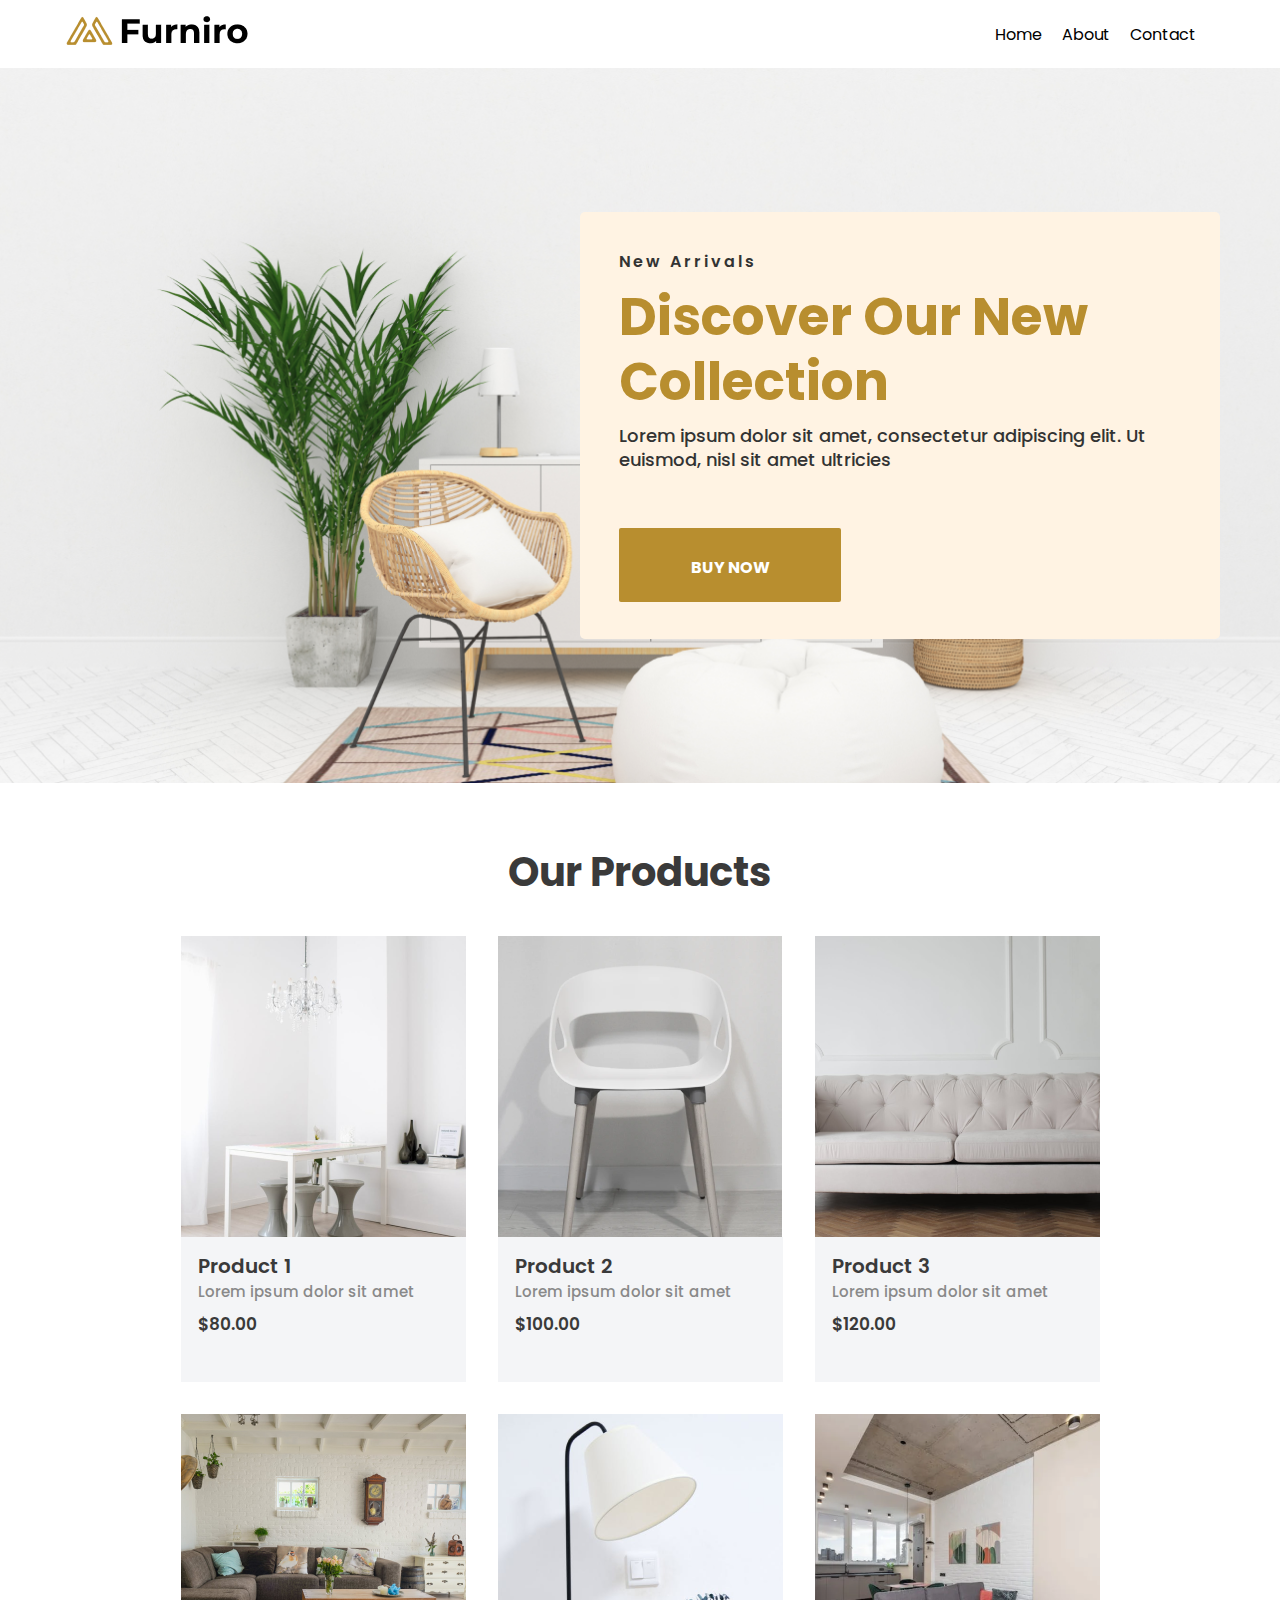
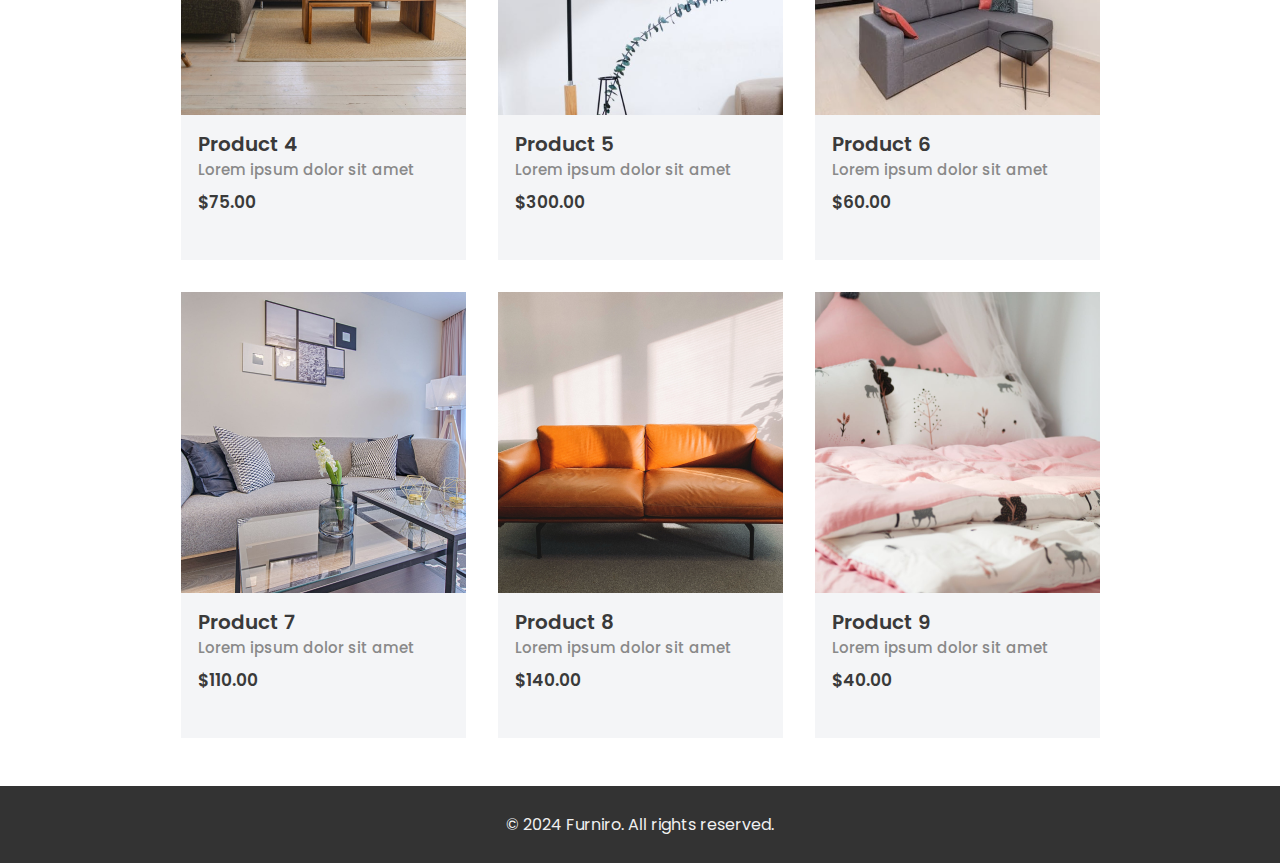
==== index.html @ 27d0c53c "first commit" ====
<!DOCTYPE html>
<html lang="en">

<head>
    <meta charset="UTF-8">
    <meta name="viewport" content="width=device-width, initial-scale=1.0">
    <title>Document</title>
    <link rel="stylesheet" href="style.css">
    <link rel="stylesheet" href="https://fonts.googleapis.com/css2?family=Poppins:wght@400;500;600;700&display=swap">
</head>

<body>
    <header>
        <div class="container">
            <div class="logo">
                <img src="IMG/Logo.png" alt="logo">
            </div>
            <nav>
                <ul>
                    <li><a href="#">Home</a></li>
                    <li><a href="#">About</a></li>
                    <li><a href="#">Contact</a></li>
                </ul>
            </nav>
        </div>
    </header>
    <main>
        <div class="contain">
            <div class="content-home">
                <div class="banner-content-home">
                    <h1>New Arrivals</h1>
                    <h2>Discover Our New Collection</h2>
                    <p>Lorem ipsum dolor sit amet, consectetur adipiscing elit. Ut euismod, nisl sit amet ultricies</p>
                    <a href="#" class="btn-content-home">BUY NOW</a>
                </div>
            </div>
            <div class="view-products">
                <p class="title-view-product">Our Products</p>
                <div class="products">
                    <div class="product">
                        <div class="image-product">
                            <img src="IMG/image 1.png" alt="product1">
                        </div>
                        <div class="content-product">
                            <h3 class="name-product">Product 1</h3>
                            <p class="description">Lorem ipsum dolor sit amet</p>
                            <p class="price">$80.00</p>
                        </div>
                    </div>
                    <div class="product">
                        <div class="image-product">
                            <img src="IMG/image 2.png" alt="product2">
                        </div>
                        <div class="content-product">
                            <h3 class="name-product">Product 2</h3>
                            <p class="description">Lorem ipsum dolor sit amet</p>
                            <p class="price">$100.00</p>
                        </div>
                    </div>
                    <div class="product">
                        <div class="image-product">
                            <img src="IMG/image 3.png" alt="product4">
                        </div>
                        <div class="content-product">
                            <h3 class="name-product">Product 3</h3>
                            <p class="description">Lorem ipsum dolor sit amet</p>
                            <p class="price">$120.00</p>
                        </div>
                    </div>
                    <div class="product">
                        <div class="image-product">
                            <img src="IMG/image 4.png" alt="product4">
                        </div>
                        <div class="content-product">
                            <h3 class="name-product">Product 4</h3>
                            <p class="description">Lorem ipsum dolor sit amet</p>
                            <p class="price">$75.00</p>
                        </div>
                    </div>
                    <div class="product">
                        <div class="image-product">
                            <img src="IMG/image 5.png" alt="product5">
                        </div>
                        <div class="content-product">
                            <h3 class="name-product">Product 5</h3>
                            <p class="description">Lorem ipsum dolor sit amet</p>
                            <p class="price">$300.00</p>
                        </div>
                    </div>
                    <div class="product">
                        <div class="image-product">
                            <img src="IMG/image 6.png" alt="product6">
                        </div>
                        <div class="content-product">
                            <h3 class="name-product">Product 6</h3>
                            <p class="description">Lorem ipsum dolor sit amet</p>
                            <p class="price">$60.00</p>
                        </div>
                    </div>
                    <div class="product">
                        <div class="image-product">
                            <img src="IMG/image 7.png" alt="product7">
                        </div>
                        <div class="content-product">
                            <h3 class="name-product">Product 7</h3>
                            <p class="description">Lorem ipsum dolor sit amet</p>
                            <p class="price">$110.00</p>
                        </div>
                    </div>
                    <div class="product">
                        <div class="image-product">
                            <img src="IMG/image 8.png" alt="product8">
                        </div>
                        <div class="content-product">
                            <h3 class="name-product">Product 8</h3>
                            <p class="description">Lorem ipsum dolor sit amet</p>
                            <p class="price">$140.00</p>
                        </div>
                    </div>
                    <div class="product">
                        <div class="image-product">
                            <img src="IMG/image 9.png" alt="product9">
                        </div>
                        <div class="content-product">
                            <h3 class="name-product">Product 9</h3>
                            <p class="description">Lorem ipsum dolor sit amet</p>
                            <p class="price">$40.00</p>
                        </div>
                    </div>
                </div>
            </div>
        </div>
    </main>
    <footer>
        <p>&copy; 2024 Furniro. All rights reserved.</p>
    </footer>
</body>

</html>
---- style.css ----
html {
    min-height: 100%;
    position: relative;
}

body {
    margin: 0;
    height: 100%;
    padding: 0;
    font-family: Poppins;
    font-style: normal;
}

.container {
    width: 90%;
    margin: 0 auto;
    display: flex;
    justify-content: space-between;
    align-items: center;
}

header {
    background-color: #FFFFFF;
    padding: 10px 0;
}

.logo h1 {
    margin: 0;
    color: #f0f0f0;
}

nav ul {
    list-style: none;
    margin: 0;
    padding: 0;
    display: flex;
}

nav ul li {
    margin-right: 20px;
}

nav ul li a:hover {
    color: #333333;
    text-decoration: underline;
}

nav ul li a {
    color: black;
    text-decoration: none;
}

.contain {
    width: 100%;
    margin: 0 auto;
    display: flex;
    flex-wrap: wrap;
    box-sizing: border-box;
    padding: 0;
}

.content-home {
    width: 100%;
    height: 715px;
    background-image: url(IMG/scandinavian-interior-mockup-wall-decal-background\ 1.png);
    background-size: cover;
    background-position: center;
    display: flex;
    justify-content: right;
    align-items: center;
}

.banner-content-home {
    background-color: #FFF3E3;
    padding: 37px 39px;
    border-radius: 5px;
    width: 640px;
    height: auto;
    box-sizing: border-box;
    margin: 100px 60px;
    display: inline-flex;
    flex-direction: column;
    align-items: flex-start;
    gap: 10px;
}

.banner-content-home h1 {
    color: var(--Font-Color, #333);
    font-size: 16px;
    font-weight: 600;
    line-height: normal;
    letter-spacing: 3px;
    margin: 0;
}

.banner-content-home p {
    color: var(--Font-Color, #333);
    font-size: 18px;
    font-weight: 500;
    line-height: 24px;
    margin: 0;
}

.banner-content-home h2 {
    color: var(--Primary, #B88E2F);
    font-size: 52px;
    font-weight: 700;
    line-height: 65px;
    margin: 0;
}

.btn-content-home {
    background-color: #B88E2F;
    color: #FFFFFF;
    padding: 27px 70px;
    border-radius: 2px;
    text-decoration: none;
    margin-top: 46px;
    text-align: center;
    width: 222px;
    height: 74px;
    box-sizing: border-box;
    text-size-adjust: 100%;
    font-weight: bold;
}

.view-products {
    background-color: #FFF;
    width: 100%;
    height: auto;
    padding: 25px 50px;
}

.title-view-product {
    color: var(--Color-Gray-1, #3A3A3A);
    text-align: center;
    font-size: 40px;
    font-weight: 700;
    line-height: 48px;
}

.products {
    display: flex;
    align-items: center;
    gap: 32px;
    margin-bottom: 100px;
    width: 100%;
    flex-wrap: wrap;
    justify-content: center;
}

.product {
    width: 285px;
    height: 446px;
}

.image-product {
    width: 285px;
    height: 301px;
    flex-shrink: 0;
}

.content-product {
    width: 285px;
    height: 145px;
    flex-shrink: 0;
    background: var(--Color-Light-BG, #F4F5F7);
    padding: 17px;
    box-sizing: border-box;
}

.name-product {
    color: var(--Color-Gray-1, #3A3A3A);
    font-size: 20px;
    font-weight: 600;
    line-height: 120%;
    margin: 0;
}

.description {
    color: var(--Color-Gray-3, #898989);
    font-size: 15px;
    font-weight: 500;
    line-height: 150%;
    margin: 3px 0;
}

.price {
    color: var(--Color-Gray-1, #3A3A3A);
    font-size: 17px;
    font-weight: 600;
    line-height: 150%;
    margin: 8px 0;
}

footer {
    background-color: #333;
    padding: 10px 0;
    text-align: center;
    color: #f0f0f0;
    position: absolute;
    bottom: 0;
    width: 100%;
}
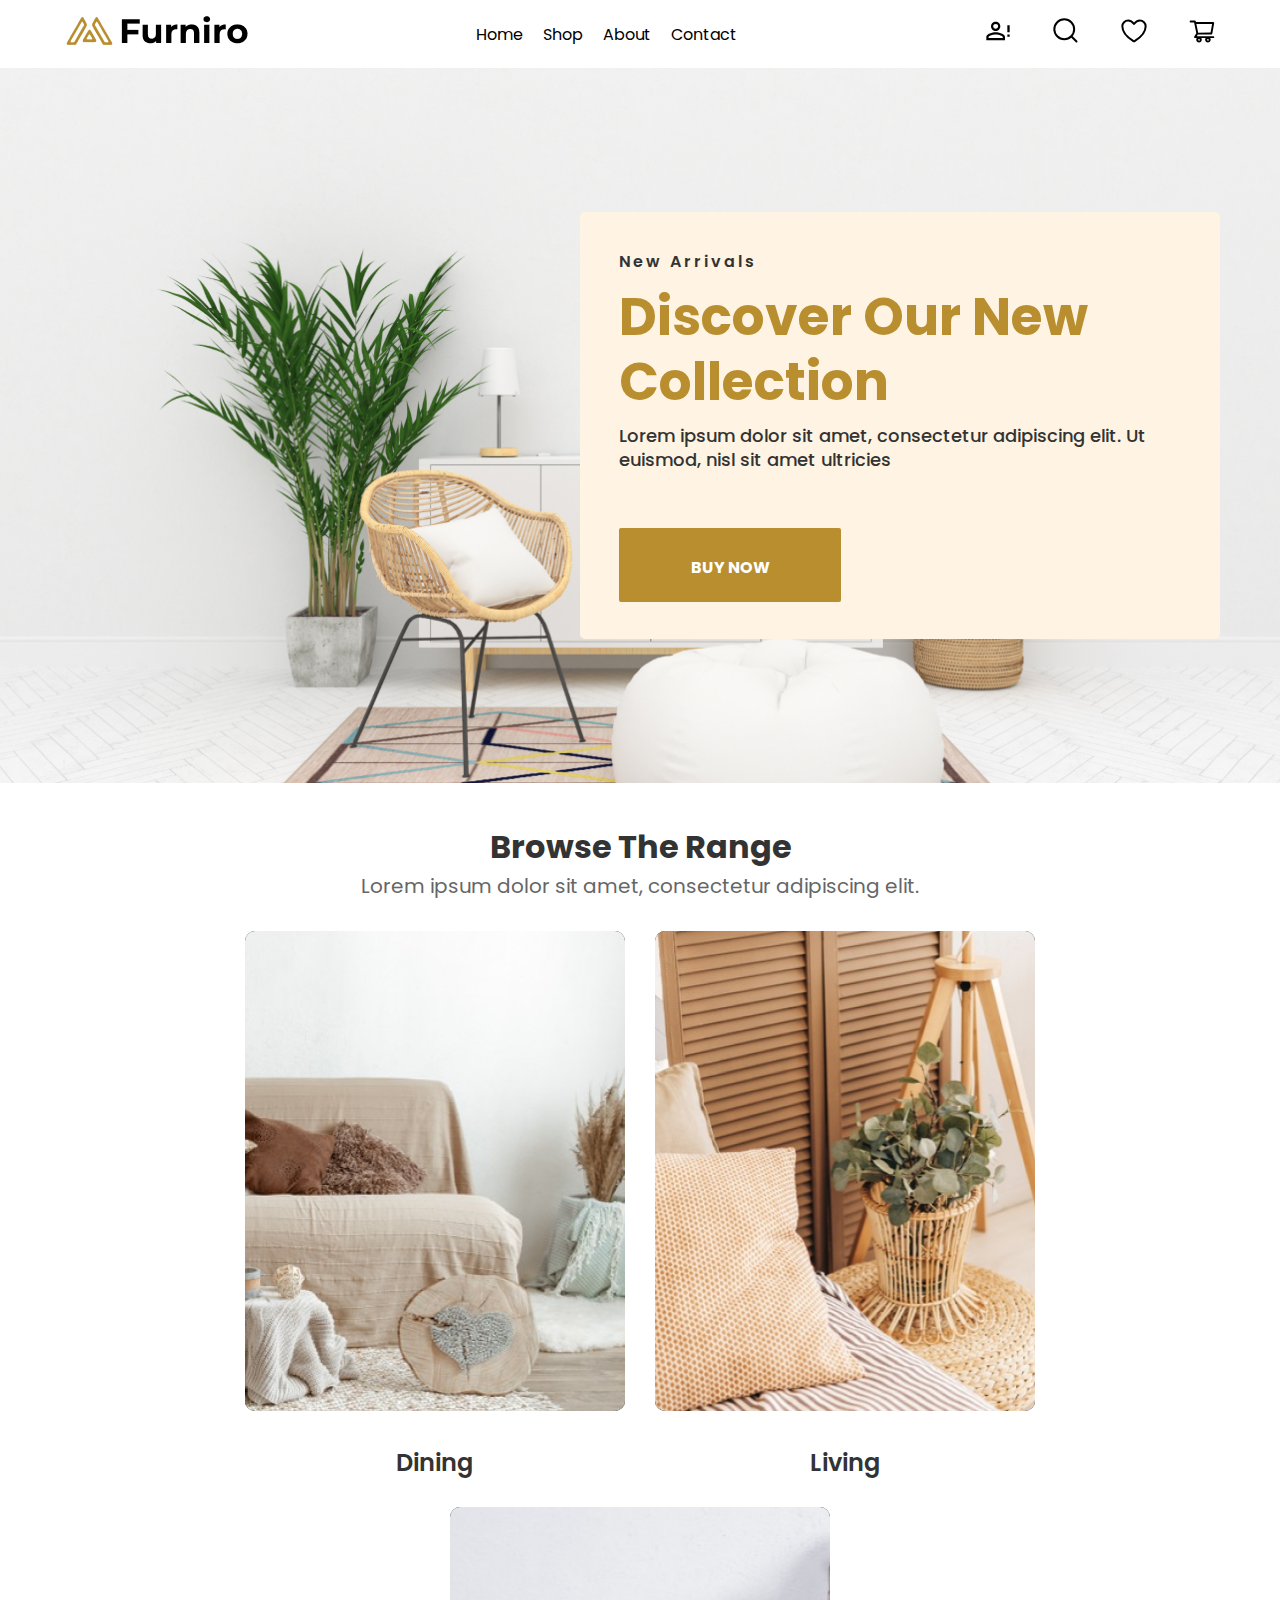
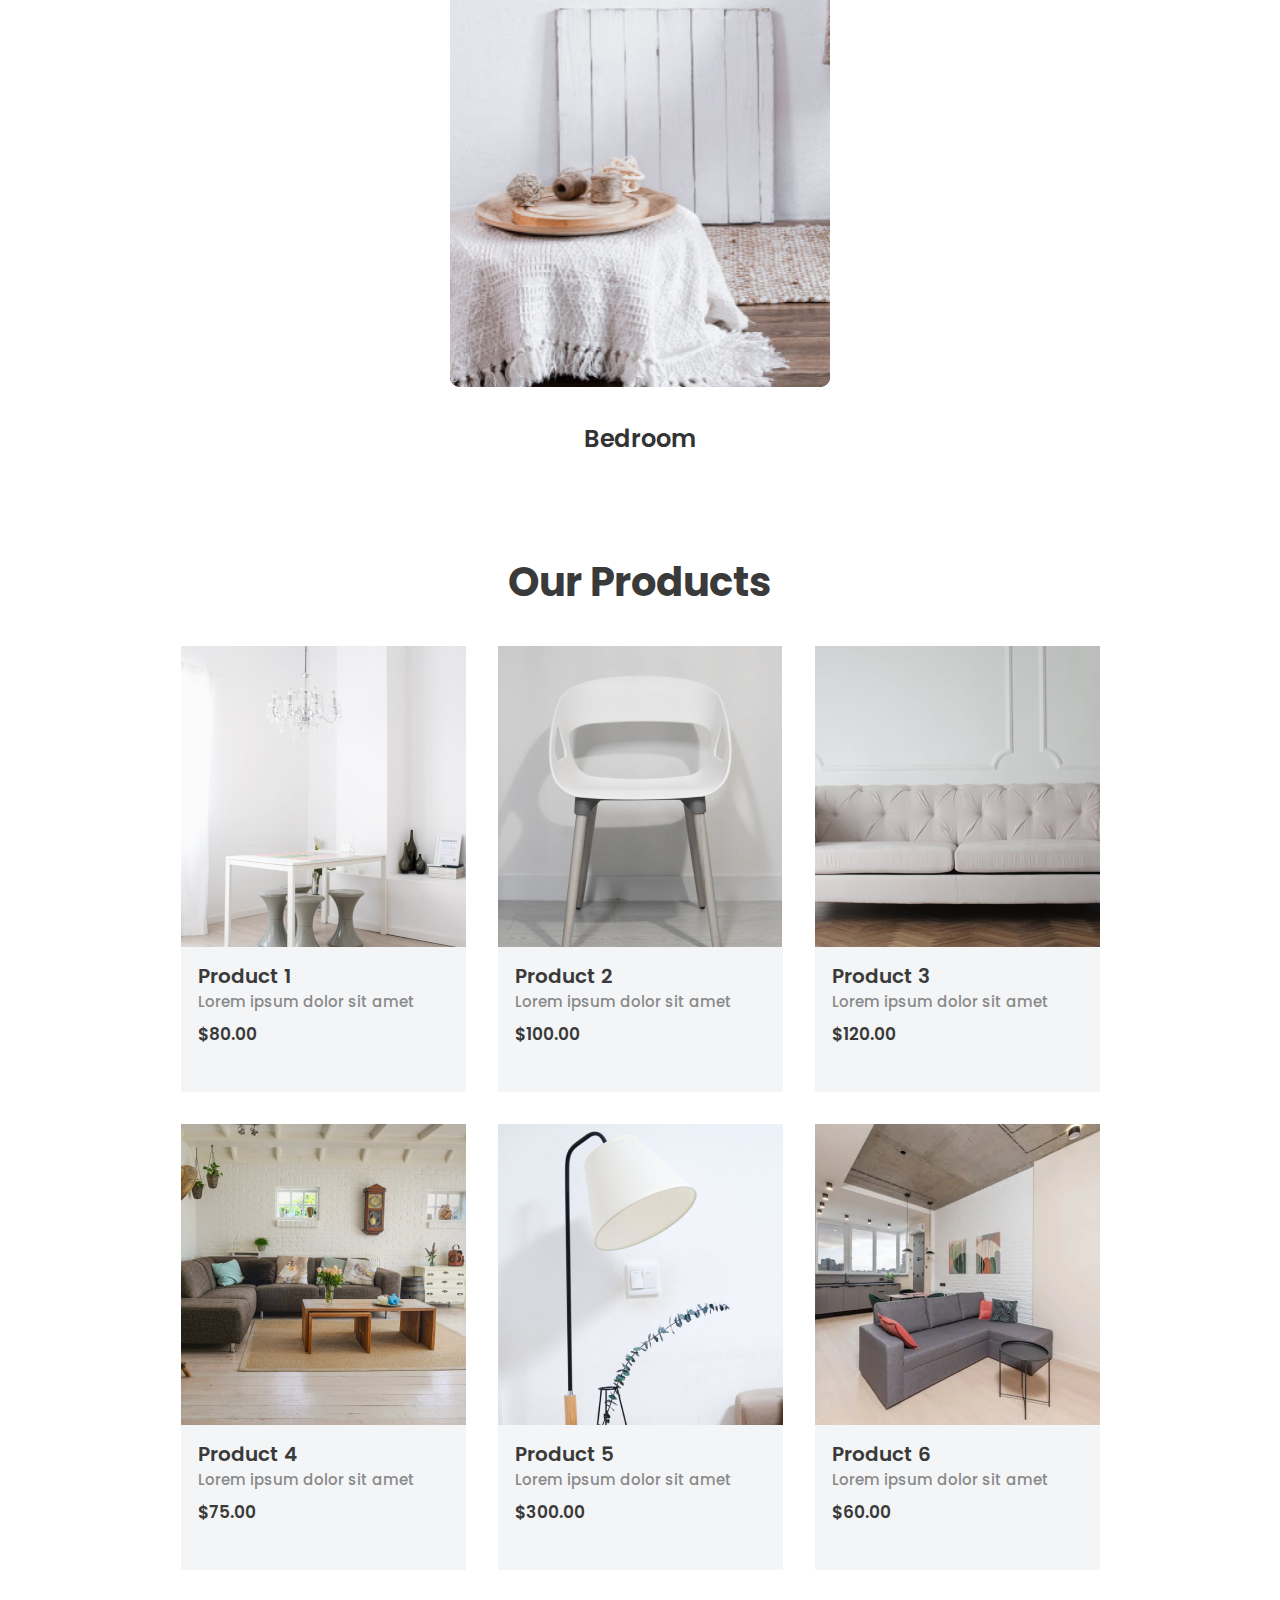
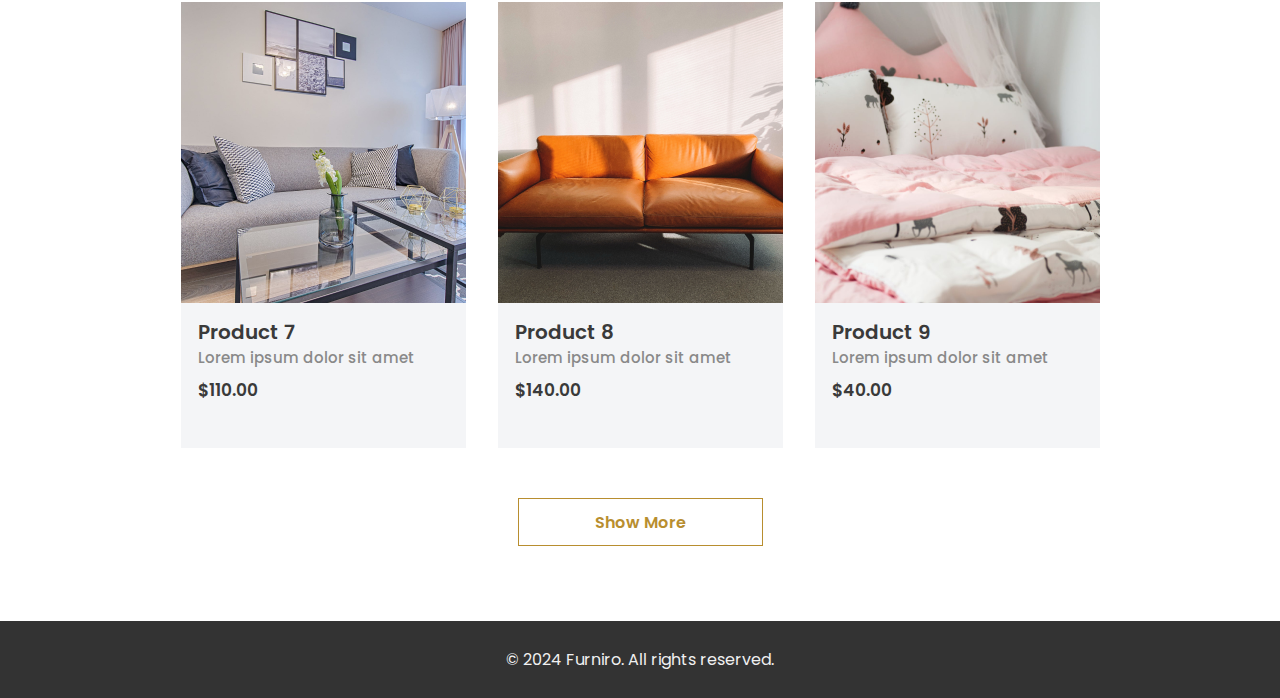
==== commit b2926dba: "update" ====
--- a/index.html
+++ b/index.html
@@ -18,10 +18,41 @@
             <nav>
                 <ul>
                     <li><a href="#">Home</a></li>
+                    <li><a href="#">Shop</a></li>
                     <li><a href="#">About</a></li>
                     <li><a href="#">Contact</a></li>
                 </ul>
             </nav>
+            <div class="icons">
+                <a href="#">
+                    <svg xmlns="http://www.w3.org/2000/svg" width="28" height="28" viewBox="0 0 28 28" fill="none">
+                        <path
+                            d="M23.3333 14V8.16669H25.6666V15.1667H23.3333M23.3333 19.8334H25.6666V17.5H23.3333M11.6666 15.1667C14.7816 15.1667 21 16.73 21 19.8334V23.3334H2.33331V19.8334C2.33331 16.73 8.55165 15.1667 11.6666 15.1667ZM11.6666 4.66669C12.9043 4.66669 14.0913 5.15835 14.9665 6.03352C15.8416 6.90869 16.3333 8.09568 16.3333 9.33335C16.3333 10.571 15.8416 11.758 14.9665 12.6332C14.0913 13.5084 12.9043 14 11.6666 14C10.429 14 9.24198 13.5084 8.36682 12.6332C7.49164 11.758 6.99998 10.571 6.99998 9.33335C6.99998 8.09568 7.49164 6.90869 8.36682 6.03352C9.24198 5.15835 10.429 4.66669 11.6666 4.66669ZM11.6666 17.3834C8.20165 17.3834 4.54998 19.0867 4.54998 19.8334V21.1167H18.7833V19.8334C18.7833 19.0867 15.1316 17.3834 11.6666 17.3834ZM11.6666 6.88335C11.0169 6.88335 10.3937 7.14148 9.93424 7.60094C9.47477 8.06041 9.21665 8.68357 9.21665 9.33335C9.21665 9.98313 9.47477 10.6063 9.93424 11.0658C10.3937 11.5252 11.0169 11.7834 11.6666 11.7834C12.3164 11.7834 12.9396 11.5252 13.3991 11.0658C13.8585 10.6063 14.1166 9.98313 14.1166 9.33335C14.1166 8.68357 13.8585 8.06041 13.3991 7.60094C12.9396 7.14148 12.3164 6.88335 11.6666 6.88335Z"
+                            fill="black" />
+                    </svg>
+                </a>
+                <a href="#">
+                    <svg xmlns="http://www.w3.org/2000/svg" width="28" height="28" viewBox="0 0 28 28" fill="none">
+                        <path
+                            d="M24.5 24.5L19.2663 19.257M22.1666 12.25C22.1666 14.88 21.1219 17.4024 19.2621 19.2621C17.4024 21.1219 14.88 22.1666 12.25 22.1666C9.61992 22.1666 7.09757 21.1219 5.23784 19.2621C3.3781 17.4024 2.33331 14.88 2.33331 12.25C2.33331 9.61992 3.3781 7.09757 5.23784 5.23784C7.09757 3.3781 9.61992 2.33331 12.25 2.33331C14.88 2.33331 17.4024 3.3781 19.2621 5.23784C21.1219 7.09757 22.1666 9.61992 22.1666 12.25V12.25Z"
+                            stroke="black" stroke-width="2" stroke-linecap="round" />
+                    </svg>
+                </a>
+                <a href="#">
+                    <svg xmlns="http://www.w3.org/2000/svg" width="28" height="28" viewBox="0 0 28 28" fill="none">
+                        <path
+                            d="M8.16668 3.5C4.94551 3.5 2.33334 6.08533 2.33334 9.275C2.33334 11.8498 3.35418 17.9608 13.4027 24.1383C13.5827 24.2479 13.7893 24.3058 14 24.3058C14.2107 24.3058 14.4173 24.2479 14.5973 24.1383C24.6458 17.9608 25.6667 11.8498 25.6667 9.275C25.6667 6.08533 23.0545 3.5 19.8333 3.5C16.6122 3.5 14 7 14 7C14 7 11.3878 3.5 8.16668 3.5Z"
+                            stroke="black" stroke-width="2" stroke-linecap="round" stroke-linejoin="round" />
+                    </svg>
+                </a>
+                <a href="#">
+                    <svg xmlns="http://www.w3.org/2000/svg" width="28" height="28" viewBox="0 0 28 28" fill="none">
+                        <path
+                            d="M25.2355 19.1926H8.95234L9.76991 17.5273L23.3543 17.5027C23.8137 17.5027 24.2074 17.1746 24.2894 16.7207L26.1707 6.19062C26.2199 5.91445 26.1461 5.63008 25.9656 5.41406C25.8764 5.30775 25.7652 5.22211 25.6396 5.16309C25.514 5.10407 25.377 5.07308 25.2383 5.07227L7.95702 5.01484L7.80937 4.32031C7.7164 3.87734 7.31718 3.55469 6.86328 3.55469H2.63867C2.38267 3.55469 2.13716 3.65638 1.95614 3.8374C1.77513 4.01841 1.67343 4.26393 1.67343 4.51992C1.67343 4.77592 1.77513 5.02143 1.95614 5.20245C2.13716 5.38346 2.38267 5.48516 2.63867 5.48516H6.08124L6.72656 8.55312L8.31523 16.2449L6.26992 19.5836C6.1637 19.727 6.09972 19.8972 6.08523 20.075C6.07073 20.2528 6.10629 20.4312 6.18788 20.5898C6.35195 20.9152 6.68281 21.1203 7.04921 21.1203H8.7664C8.40032 21.6065 8.20258 22.1988 8.20312 22.8074C8.20312 24.3551 9.46093 25.6129 11.0086 25.6129C12.5562 25.6129 13.8141 24.3551 13.8141 22.8074C13.8141 22.1977 13.6117 21.6043 13.2508 21.1203H17.6559C17.2898 21.6065 17.092 22.1988 17.0926 22.8074C17.0926 24.3551 18.3504 25.6129 19.898 25.6129C21.4457 25.6129 22.7035 24.3551 22.7035 22.8074C22.7035 22.1977 22.5012 21.6043 22.1402 21.1203H25.2383C25.7687 21.1203 26.2035 20.6883 26.2035 20.1551C26.2019 19.8994 26.0993 19.6546 25.9179 19.4743C25.7366 19.294 25.4913 19.1927 25.2355 19.1926ZM8.35898 6.91797L24.1035 6.96992L22.5613 15.6051L10.1937 15.627L8.35898 6.91797ZM11.0086 23.6715C10.5328 23.6715 10.1445 23.2832 10.1445 22.8074C10.1445 22.3316 10.5328 21.9434 11.0086 21.9434C11.4844 21.9434 11.8726 22.3316 11.8726 22.8074C11.8726 23.0366 11.7816 23.2564 11.6196 23.4184C11.4575 23.5805 11.2378 23.6715 11.0086 23.6715ZM19.898 23.6715C19.4223 23.6715 19.034 23.2832 19.034 22.8074C19.034 22.3316 19.4223 21.9434 19.898 21.9434C20.3738 21.9434 20.7621 22.3316 20.7621 22.8074C20.7621 23.0366 20.6711 23.2564 20.509 23.4184C20.347 23.5805 20.1272 23.6715 19.898 23.6715Z"
+                            fill="black" />
+                    </svg>
+                </a>
+            </div>
         </div>
     </header>
     <main>
@@ -32,6 +63,24 @@
                     <h2>Discover Our New Collection</h2>
                     <p>Lorem ipsum dolor sit amet, consectetur adipiscing elit. Ut euismod, nisl sit amet ultricies</p>
                     <a href="#" class="btn-content-home">BUY NOW</a>
+                </div>
+            </div>
+            <div class="content-options">
+                <h2>Browse The Range</h2>
+                <p class="description-content-options">Lorem ipsum dolor sit amet, consectetur adipiscing elit.</p>
+                <div class="options">
+                    <div class="option">
+                        <img src="/IMG/image 100.png" alt="Imagen1">
+                        <p class="option-name">Dining</p>
+                    </div>
+                    <div class="option">
+                        <img src="/IMG/image 101.png" alt="Imagen2">
+                        <p class="option-name">Living</p>
+                    </div>
+                    <div class="option">
+                        <img src="/IMG/image 106.png" alt="Imagen3">
+                        <p class="option-name">Bedroom</p>
+                    </div>
                 </div>
             </div>
             <div class="view-products">
@@ -128,6 +177,7 @@
                         </div>
                     </div>
                 </div>
+                <a href="#" class="btn-view-product">Show More</a>
             </div>
         </div>
     </main>
--- a/style.css
+++ b/style.css
@@ -1,8 +1,3 @@
-html {
-    min-height: 100%;
-    position: relative;
-}
-
 body {
     margin: 0;
     height: 100%;
@@ -11,6 +6,8 @@
     font-style: normal;
 }
 
+/* header */
+
 .container {
     width: 90%;
     margin: 0 auto;
@@ -41,14 +38,23 @@
 }
 
 nav ul li a:hover {
-    color: #333333;
-    text-decoration: underline;
+    color: #B88E2F;
 }
 
 nav ul li a {
     color: black;
     text-decoration: none;
 }
+
+.icons {
+    display: flex;
+    gap: 40px;
+    align-items: center;
+    padding: 5px 0px;
+}
+
+/* main */
+/* Seccion: home */
 
 .contain {
     width: 100%;
@@ -124,11 +130,76 @@
     font-weight: bold;
 }
 
+/* Seccion 2 */
+
+.content-options {
+    width: 100%;
+    height: auto;
+    display: flex;
+    flex-wrap: wrap;
+    justify-content: center;
+    flex-direction: column;
+    padding: 40px 130px;
+    text-align: center;
+}
+
+.content-options h2 {
+    color: var(--Font-Color, #333);
+    font-size: 32px;
+    font-weight: 700;
+    line-height: normal;
+    margin: 0;
+}
+
+.description-content-options {
+    color: var(--Font-Color1, #666);
+    text-align: center;
+    font-size: 20px;
+    font-weight: 400;
+    line-height: normal;
+    margin: 0;
+}
+
+.options {
+    display: flex;
+    flex-wrap: wrap;
+    justify-content: center;
+    gap: 30px;
+    margin-top: 30px;
+    width: 100%;
+    height: auto;
+    flex-direction: row;
+}
+
+.option {
+    width: 380px;
+    height: 546px;
+}
+
+.option img {
+    width: 100%;
+    height: 480px;
+    border-radius: 10px;
+    background: #111;
+}
+
+.option-name {
+    color: var(--Font-Color, #333);
+    text-align: center;
+    font-size: 24px;
+    font-weight: 600;
+    line-height: normal;
+    margin: 0;
+    margin-top: 27px;
+}
+
+/* Seccion 3 */
+
 .view-products {
     background-color: #FFF;
     width: 100%;
     height: auto;
-    padding: 25px 50px;
+    padding: 25px 102px;
 }
 
 .title-view-product {
@@ -143,7 +214,7 @@
     display: flex;
     align-items: center;
     gap: 32px;
-    margin-bottom: 100px;
+    margin-bottom: 50px;
     width: 100%;
     flex-wrap: wrap;
     justify-content: center;
@@ -193,12 +264,31 @@
     margin: 8px 0;
 }
 
+.btn-view-product {
+    border: 1px solid var(--Primary, #B88E2F);
+    background: #FFF;
+    width: 245px;
+    height: 48px;
+    flex-shrink: 0;
+    color: var(--Primary, #B88E2F);
+    font-size: 16px;
+    font-weight: 600;
+    line-height: 150%;
+    text-align: center;
+    padding: 12px 70px;
+    text-decoration: none;
+    margin: 0 auto;
+    box-sizing: border-box;
+    display: block;
+}
+
+/* footer */
+
 footer {
     background-color: #333;
     padding: 10px 0;
     text-align: center;
     color: #f0f0f0;
-    position: absolute;
-    bottom: 0;
-    width: 100%;
+    width: 100%;
+    margin-top: 50px;
 }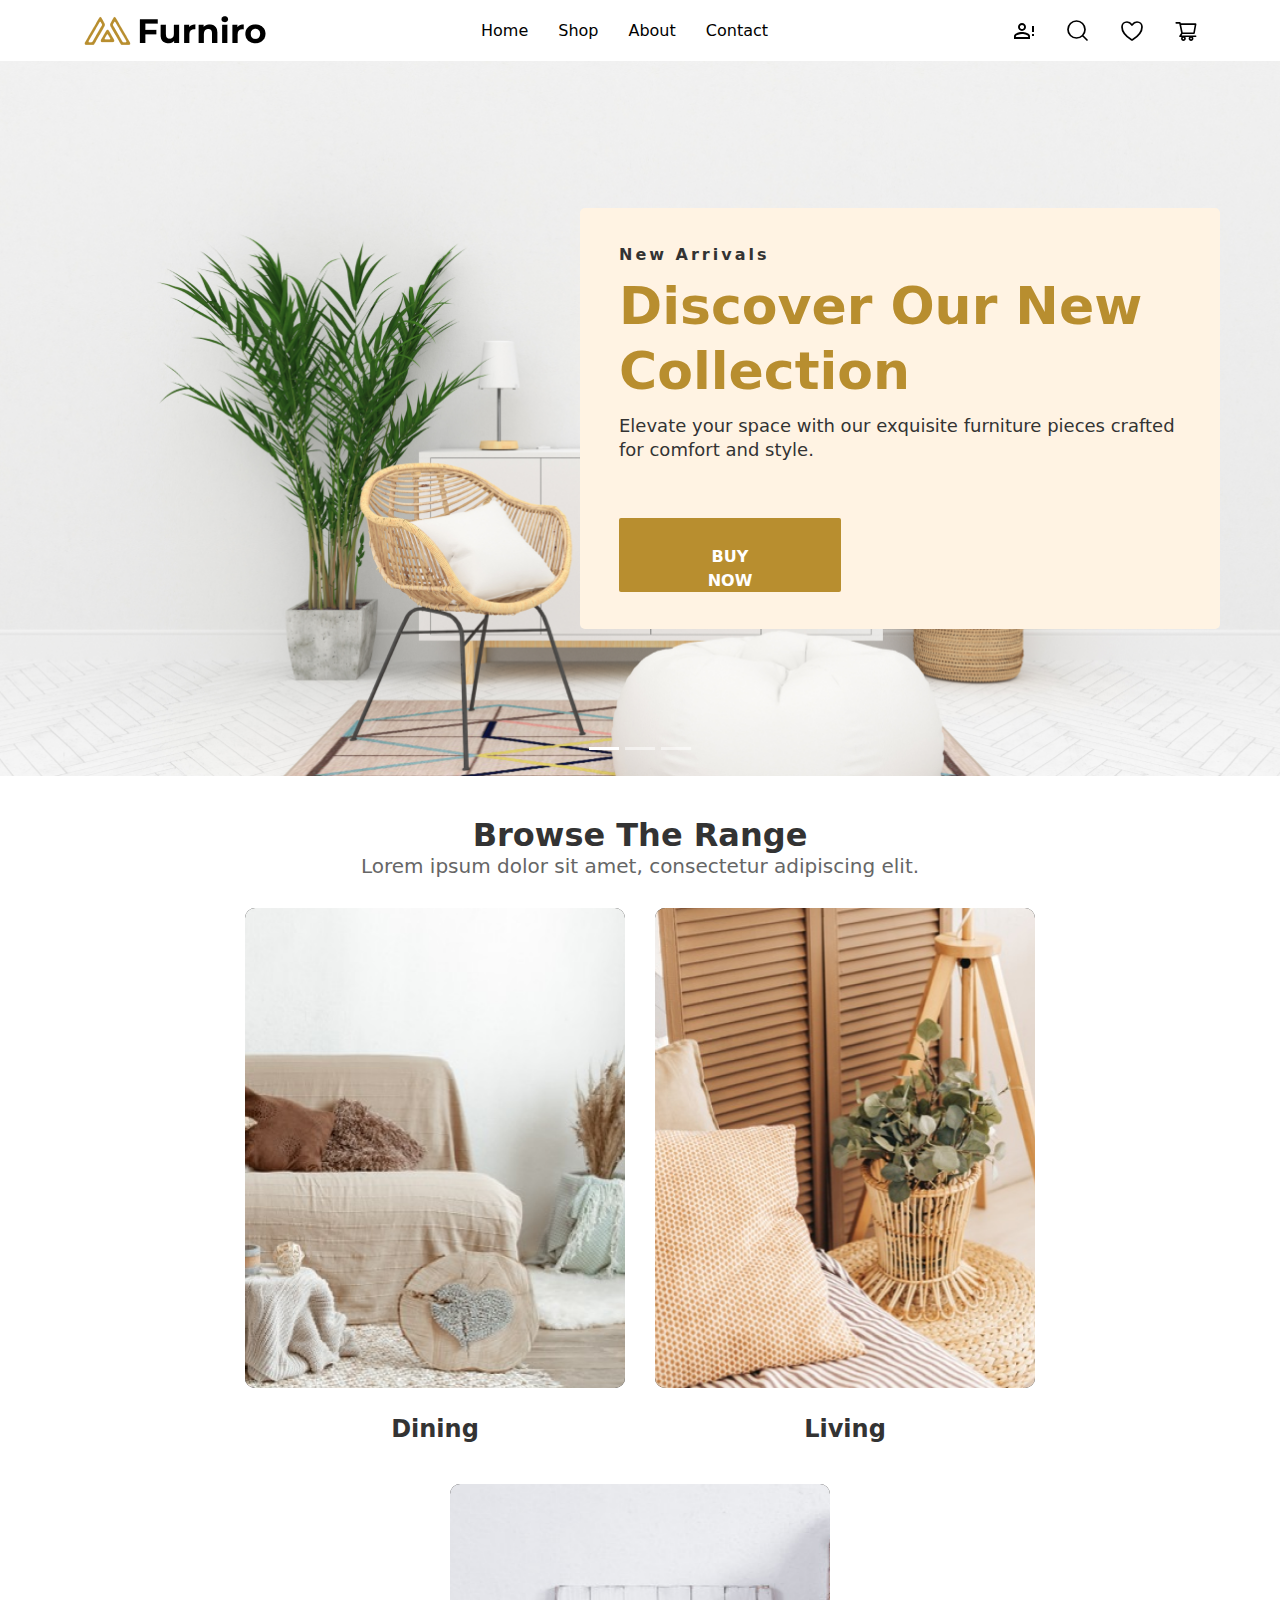
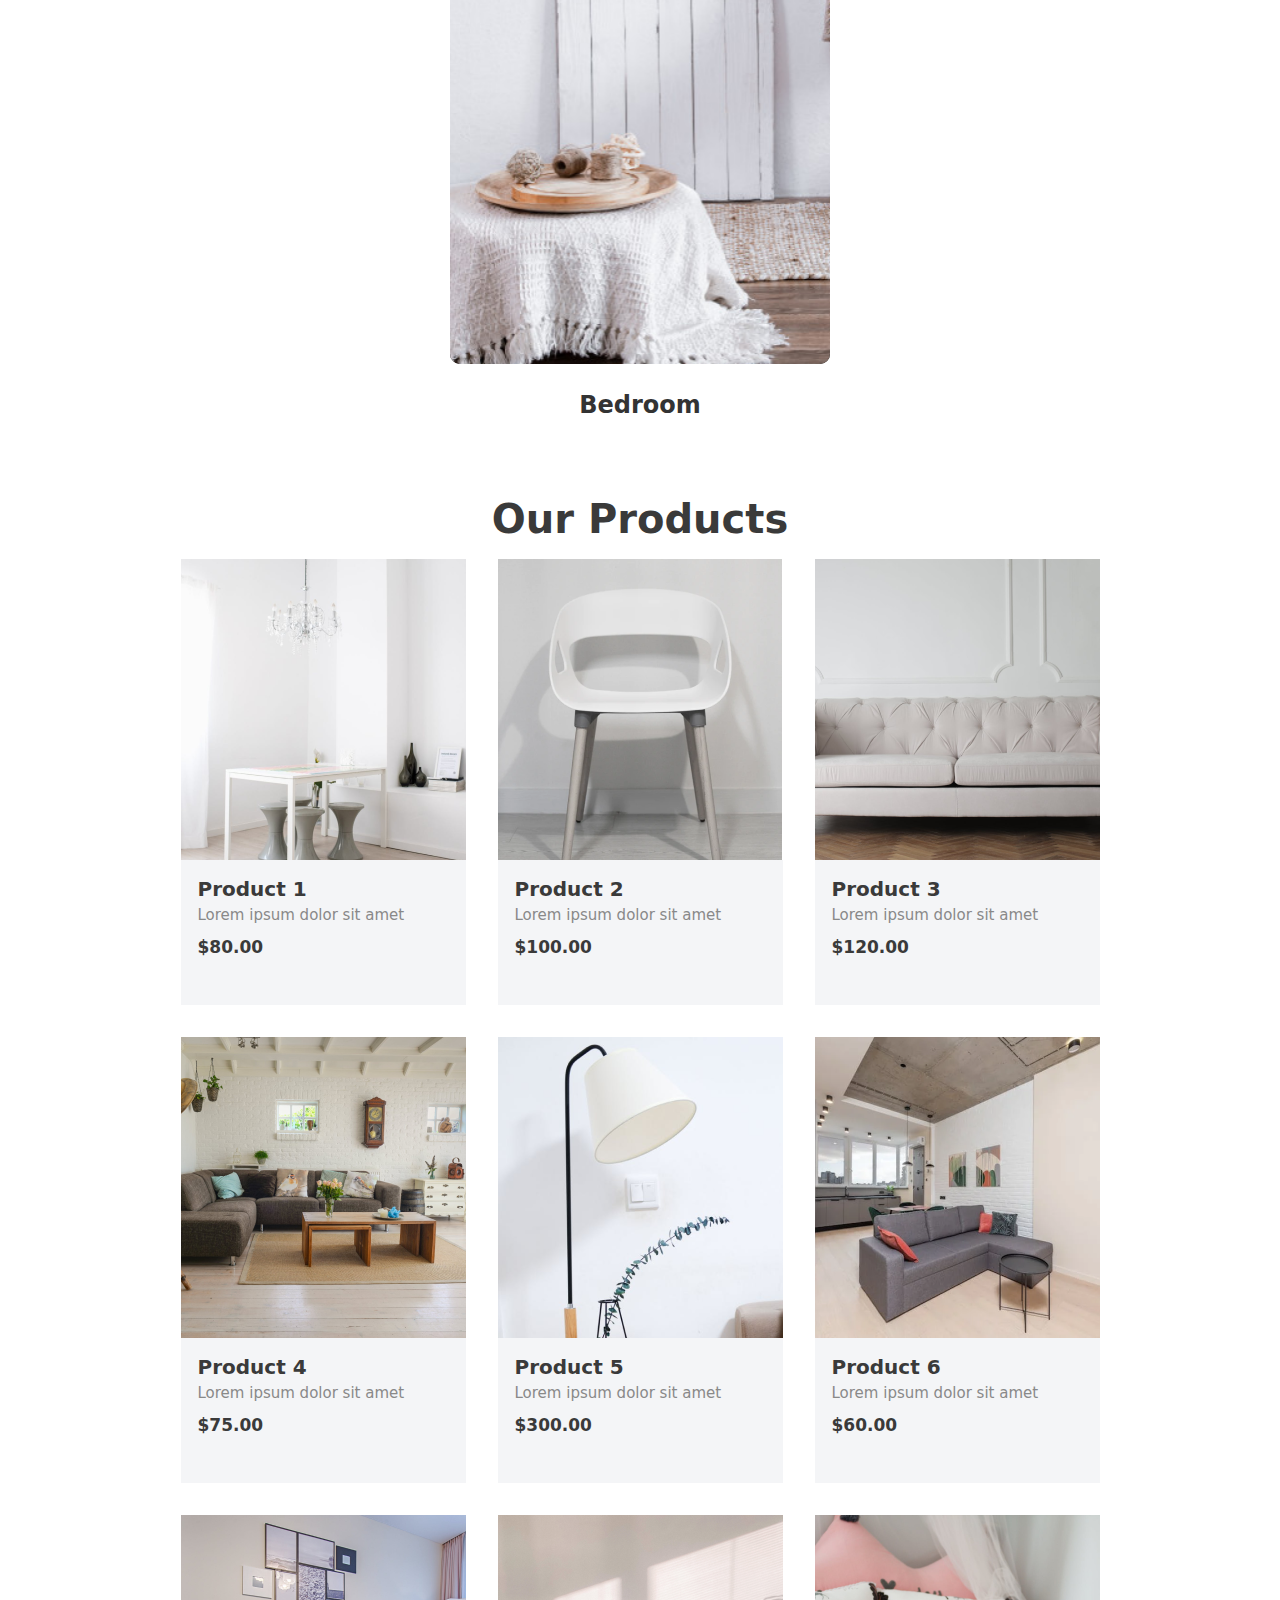
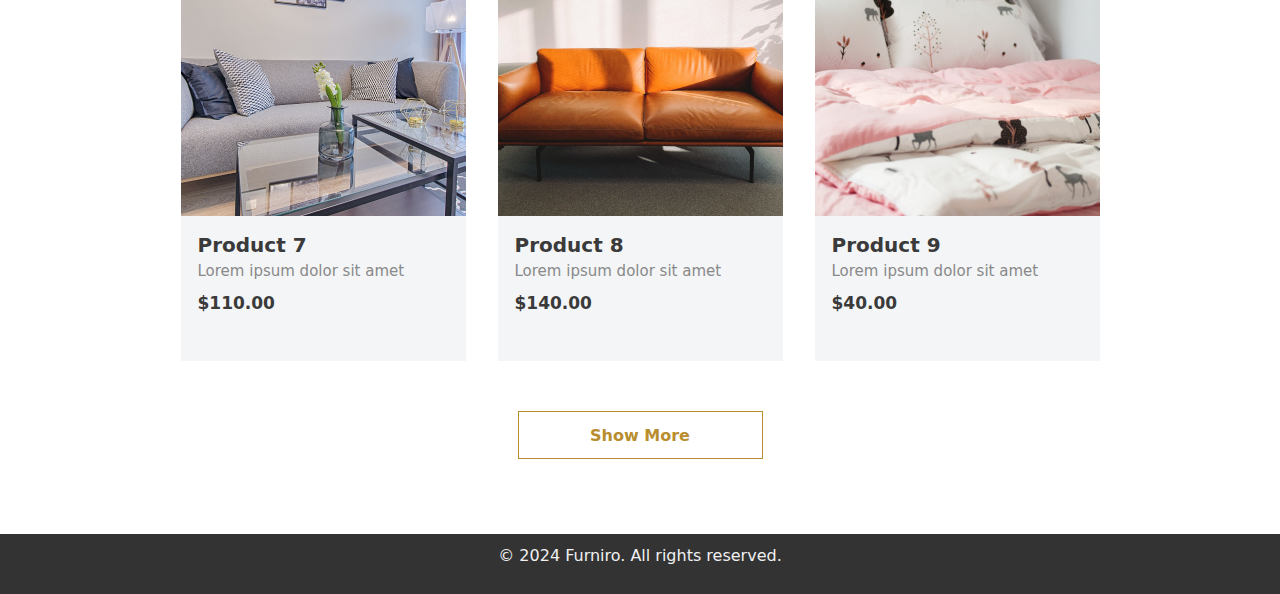
==== commit 9ca7badf: "add carousel" ====
--- a/index.html
+++ b/index.html
@@ -4,16 +4,21 @@
 <head>
     <meta charset="UTF-8">
     <meta name="viewport" content="width=device-width, initial-scale=1.0">
-    <title>Document</title>
+    <title>Furniro</title>
     <link rel="stylesheet" href="style.css">
     <link rel="stylesheet" href="https://fonts.googleapis.com/css2?family=Poppins:wght@400;500;600;700&display=swap">
+    <link href="https://cdn.jsdelivr.net/npm/bootstrap@5.3.3/dist/css/bootstrap.min.css" rel="stylesheet"
+        integrity="sha384-QWTKZyjpPEjISv5WaRU9OFeRpok6YctnYmDr5pNlyT2bRjXh0JMhjY6hW+ALEwIH" crossorigin="anonymous">
 </head>
 
 <body>
+    <script src="https://cdn.jsdelivr.net/npm/bootstrap@5.3.3/dist/js/bootstrap.bundle.min.js"
+        integrity="sha384-YvpcrYf0tY3lHB60NNkmXc5s9fDVZLESaAA55NDzOxhy9GkcIdslK1eN7N6jIeHz"
+        crossorigin="anonymous"></script>
     <header>
         <div class="container">
             <div class="logo">
-                <img src="IMG/Logo.png" alt="logo">
+                <a href="#"><img src="IMG/Logo.png" alt="logo"></a>
             </div>
             <nav>
                 <ul>
@@ -25,28 +30,28 @@
             </nav>
             <div class="icons">
                 <a href="#">
-                    <svg xmlns="http://www.w3.org/2000/svg" width="28" height="28" viewBox="0 0 28 28" fill="none">
+                    <svg xmlns="http://www.w3.org/2000/svg" width="24" height="24" viewBox="0 0 28 28" fill="none">
                         <path
                             d="M23.3333 14V8.16669H25.6666V15.1667H23.3333M23.3333 19.8334H25.6666V17.5H23.3333M11.6666 15.1667C14.7816 15.1667 21 16.73 21 19.8334V23.3334H2.33331V19.8334C2.33331 16.73 8.55165 15.1667 11.6666 15.1667ZM11.6666 4.66669C12.9043 4.66669 14.0913 5.15835 14.9665 6.03352C15.8416 6.90869 16.3333 8.09568 16.3333 9.33335C16.3333 10.571 15.8416 11.758 14.9665 12.6332C14.0913 13.5084 12.9043 14 11.6666 14C10.429 14 9.24198 13.5084 8.36682 12.6332C7.49164 11.758 6.99998 10.571 6.99998 9.33335C6.99998 8.09568 7.49164 6.90869 8.36682 6.03352C9.24198 5.15835 10.429 4.66669 11.6666 4.66669ZM11.6666 17.3834C8.20165 17.3834 4.54998 19.0867 4.54998 19.8334V21.1167H18.7833V19.8334C18.7833 19.0867 15.1316 17.3834 11.6666 17.3834ZM11.6666 6.88335C11.0169 6.88335 10.3937 7.14148 9.93424 7.60094C9.47477 8.06041 9.21665 8.68357 9.21665 9.33335C9.21665 9.98313 9.47477 10.6063 9.93424 11.0658C10.3937 11.5252 11.0169 11.7834 11.6666 11.7834C12.3164 11.7834 12.9396 11.5252 13.3991 11.0658C13.8585 10.6063 14.1166 9.98313 14.1166 9.33335C14.1166 8.68357 13.8585 8.06041 13.3991 7.60094C12.9396 7.14148 12.3164 6.88335 11.6666 6.88335Z"
                             fill="black" />
                     </svg>
                 </a>
                 <a href="#">
-                    <svg xmlns="http://www.w3.org/2000/svg" width="28" height="28" viewBox="0 0 28 28" fill="none">
+                    <svg xmlns="http://www.w3.org/2000/svg" width="24" height="24" viewBox="0 0 28 28" fill="none">
                         <path
                             d="M24.5 24.5L19.2663 19.257M22.1666 12.25C22.1666 14.88 21.1219 17.4024 19.2621 19.2621C17.4024 21.1219 14.88 22.1666 12.25 22.1666C9.61992 22.1666 7.09757 21.1219 5.23784 19.2621C3.3781 17.4024 2.33331 14.88 2.33331 12.25C2.33331 9.61992 3.3781 7.09757 5.23784 5.23784C7.09757 3.3781 9.61992 2.33331 12.25 2.33331C14.88 2.33331 17.4024 3.3781 19.2621 5.23784C21.1219 7.09757 22.1666 9.61992 22.1666 12.25V12.25Z"
                             stroke="black" stroke-width="2" stroke-linecap="round" />
                     </svg>
                 </a>
                 <a href="#">
-                    <svg xmlns="http://www.w3.org/2000/svg" width="28" height="28" viewBox="0 0 28 28" fill="none">
+                    <svg xmlns="http://www.w3.org/2000/svg" width="24" height="24" viewBox="0 0 28 28" fill="none">
                         <path
                             d="M8.16668 3.5C4.94551 3.5 2.33334 6.08533 2.33334 9.275C2.33334 11.8498 3.35418 17.9608 13.4027 24.1383C13.5827 24.2479 13.7893 24.3058 14 24.3058C14.2107 24.3058 14.4173 24.2479 14.5973 24.1383C24.6458 17.9608 25.6667 11.8498 25.6667 9.275C25.6667 6.08533 23.0545 3.5 19.8333 3.5C16.6122 3.5 14 7 14 7C14 7 11.3878 3.5 8.16668 3.5Z"
                             stroke="black" stroke-width="2" stroke-linecap="round" stroke-linejoin="round" />
                     </svg>
                 </a>
                 <a href="#">
-                    <svg xmlns="http://www.w3.org/2000/svg" width="28" height="28" viewBox="0 0 28 28" fill="none">
+                    <svg xmlns="http://www.w3.org/2000/svg" width="24" height="24" viewBox="0 0 28 28" fill="none">
                         <path
                             d="M25.2355 19.1926H8.95234L9.76991 17.5273L23.3543 17.5027C23.8137 17.5027 24.2074 17.1746 24.2894 16.7207L26.1707 6.19062C26.2199 5.91445 26.1461 5.63008 25.9656 5.41406C25.8764 5.30775 25.7652 5.22211 25.6396 5.16309C25.514 5.10407 25.377 5.07308 25.2383 5.07227L7.95702 5.01484L7.80937 4.32031C7.7164 3.87734 7.31718 3.55469 6.86328 3.55469H2.63867C2.38267 3.55469 2.13716 3.65638 1.95614 3.8374C1.77513 4.01841 1.67343 4.26393 1.67343 4.51992C1.67343 4.77592 1.77513 5.02143 1.95614 5.20245C2.13716 5.38346 2.38267 5.48516 2.63867 5.48516H6.08124L6.72656 8.55312L8.31523 16.2449L6.26992 19.5836C6.1637 19.727 6.09972 19.8972 6.08523 20.075C6.07073 20.2528 6.10629 20.4312 6.18788 20.5898C6.35195 20.9152 6.68281 21.1203 7.04921 21.1203H8.7664C8.40032 21.6065 8.20258 22.1988 8.20312 22.8074C8.20312 24.3551 9.46093 25.6129 11.0086 25.6129C12.5562 25.6129 13.8141 24.3551 13.8141 22.8074C13.8141 22.1977 13.6117 21.6043 13.2508 21.1203H17.6559C17.2898 21.6065 17.092 22.1988 17.0926 22.8074C17.0926 24.3551 18.3504 25.6129 19.898 25.6129C21.4457 25.6129 22.7035 24.3551 22.7035 22.8074C22.7035 22.1977 22.5012 21.6043 22.1402 21.1203H25.2383C25.7687 21.1203 26.2035 20.6883 26.2035 20.1551C26.2019 19.8994 26.0993 19.6546 25.9179 19.4743C25.7366 19.294 25.4913 19.1927 25.2355 19.1926ZM8.35898 6.91797L24.1035 6.96992L22.5613 15.6051L10.1937 15.627L8.35898 6.91797ZM11.0086 23.6715C10.5328 23.6715 10.1445 23.2832 10.1445 22.8074C10.1445 22.3316 10.5328 21.9434 11.0086 21.9434C11.4844 21.9434 11.8726 22.3316 11.8726 22.8074C11.8726 23.0366 11.7816 23.2564 11.6196 23.4184C11.4575 23.5805 11.2378 23.6715 11.0086 23.6715ZM19.898 23.6715C19.4223 23.6715 19.034 23.2832 19.034 22.8074C19.034 22.3316 19.4223 21.9434 19.898 21.9434C20.3738 21.9434 20.7621 22.3316 20.7621 22.8074C20.7621 23.0366 20.6711 23.2564 20.509 23.4184C20.347 23.5805 20.1272 23.6715 19.898 23.6715Z"
                             fill="black" />
@@ -57,28 +62,59 @@
     </header>
     <main>
         <div class="contain">
-            <div class="content-home">
-                <div class="banner-content-home">
-                    <h1>New Arrivals</h1>
-                    <h2>Discover Our New Collection</h2>
-                    <p>Lorem ipsum dolor sit amet, consectetur adipiscing elit. Ut euismod, nisl sit amet ultricies</p>
-                    <a href="#" class="btn-content-home">BUY NOW</a>
-                </div>
+            <div id="carouselExampleIndicators" class="carousel slide" style="width: 100%;" data-bs-ride="carousel" data-bs-interval="3000">
+                <div class="carousel-indicators">
+                    <button type="button" data-bs-target="#carouselExampleIndicators" data-bs-slide-to="0"
+                        class="active" aria-current="true" aria-label="Slide 1"></button>
+                    <button type="button" data-bs-target="#carouselExampleIndicators" data-bs-slide-to="1"
+                        aria-label="Slide 2"></button>
+                    <button type="button" data-bs-target="#carouselExampleIndicators" data-bs-slide-to="2"
+                        aria-label="Slide 3"></button>
+                </div>
+                <div class="carousel-inner">
+                    <div class="carousel-item active">
+                        <div class="content-home custom-image-slide1 orientation-right">
+                            <div class="banner-content-home">
+                                <h1>New Arrivals</h1>
+                                <h2>Discover Our New Collection</h2>
+                                <p>Elevate your space with our exquisite furniture pieces crafted for comfort and style.</p>
+                                <a href="#" class="btn-content-home">BUY NOW</a>
+                            </div>
+                        </div>
+                    </div>
+                    <div class="carousel-item">
+                        <div class="content-home custom-image-slide2 orientation-left">
+                            <div class="banner-content-home">
+                                <h1>Welcome to Our Furniture Wonderland</h1>
+                                <h2>Explore Our Latest Designs</h2>
+                                <p>Experience comfort and style like never before. Let us redefine your living space.</p>
+                            </div>
+                        </div>
+                    </div>
+                    <div class="carousel-item">
+                        <div class="content-home custom-image-slide3 orientation-center">
+                            <div class="banner-content-home center-text">
+                                <p>"Design is the soul of any space, and furniture is the brush that turns it into a masterpiece."</p>
+                            </div>
+                        </div>
+                    </div>
+                </div>
+                
             </div>
             <div class="content-options">
                 <h2>Browse The Range</h2>
                 <p class="description-content-options">Lorem ipsum dolor sit amet, consectetur adipiscing elit.</p>
                 <div class="options">
                     <div class="option">
-                        <img src="/IMG/image 100.png" alt="Imagen1">
+                        <img src="IMG/image 100.png" alt="Imagen1">
                         <p class="option-name">Dining</p>
                     </div>
                     <div class="option">
-                        <img src="/IMG/image 101.png" alt="Imagen2">
+                        <img src="IMG/image 101.png" alt="Imagen2">
                         <p class="option-name">Living</p>
                     </div>
                     <div class="option">
-                        <img src="/IMG/image 106.png" alt="Imagen3">
+                        <img src="IMG/image 106.png" alt="Imagen3">
                         <p class="option-name">Bedroom</p>
                     </div>
                 </div>
@@ -179,6 +215,13 @@
                 </div>
                 <a href="#" class="btn-view-product">Show More</a>
             </div>
+            <!---
+            <div class="section-inspiration">
+                <div class="text-section-inspiration">
+                    
+                </div>
+            </div>
+            -->
         </div>
     </main>
     <footer>
--- a/style.css
+++ b/style.css
@@ -34,7 +34,7 @@
 }
 
 nav ul li {
-    margin-right: 20px;
+    margin-right: 30px;
 }
 
 nav ul li a:hover {
@@ -48,7 +48,7 @@
 
 .icons {
     display: flex;
-    gap: 40px;
+    gap: 30px;
     align-items: center;
     padding: 5px 0px;
 }
@@ -68,12 +68,34 @@
 .content-home {
     width: 100%;
     height: 715px;
-    background-image: url(IMG/scandinavian-interior-mockup-wall-decal-background\ 1.png);
     background-size: cover;
     background-position: center;
     display: flex;
+    align-items: center;
+}
+
+.orientation-left {
+    justify-content: left;
+}
+
+.orientation-right {
     justify-content: right;
-    align-items: center;
+}
+
+.orientation-center {
+    justify-content: center;
+}
+
+.custom-image-slide1 {
+    background-image: url(IMG/slide1.png);
+}
+
+.custom-image-slide2 {
+    background-image: url(IMG/slide2.jpg);
+}
+
+.custom-image-slide3 {
+    background-image: url(IMG/slide3.jpg);
 }
 
 .banner-content-home {
@@ -113,6 +135,11 @@
     font-weight: 700;
     line-height: 65px;
     margin: 0;
+}
+
+.center-text {
+    text-align: center;
+    align-items: center;
 }
 
 .btn-content-home {
@@ -128,6 +155,10 @@
     box-sizing: border-box;
     text-size-adjust: 100%;
     font-weight: bold;
+}
+
+.btn-content-home:hover {
+    background-color: #505050;
 }
 
 /* Seccion 2 */
@@ -282,6 +313,31 @@
     display: block;
 }
 
+.btn-view-product:hover {
+    background: var(--Primary, #B88E2F);
+    color: #FFF;
+}
+
+/* Seccion 4 */
+
+.section-inspiration {
+    background: #FCF8F3;
+    width: 100%;
+    height: 670px;
+    padding: 44px 0px;
+    display: flex;
+    align-items: center;
+    margin-top: 55px;
+}
+
+.text-section-inspiration {
+    height: 582px;
+    width: 422px;
+    background-color: #B88E2F;
+    margin-left: 100px;
+}
+
+
 /* footer */
 
 footer {
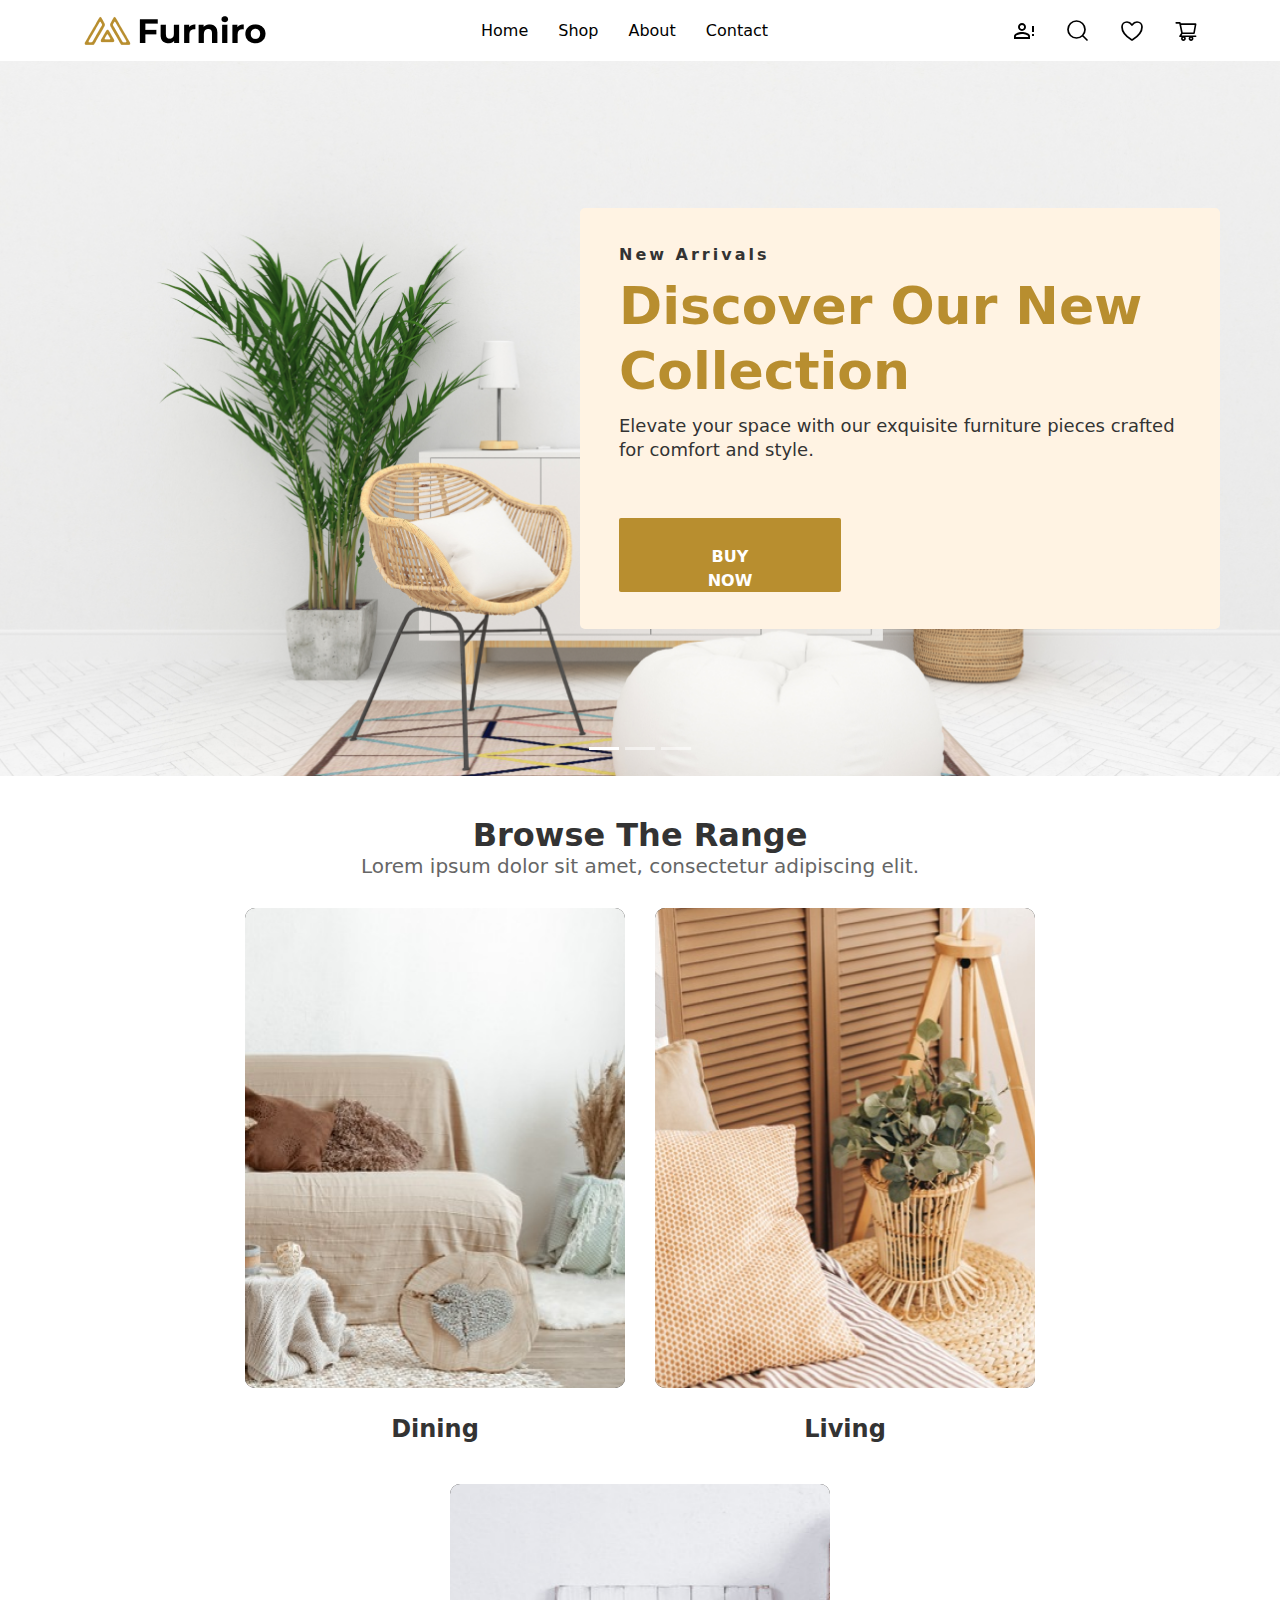
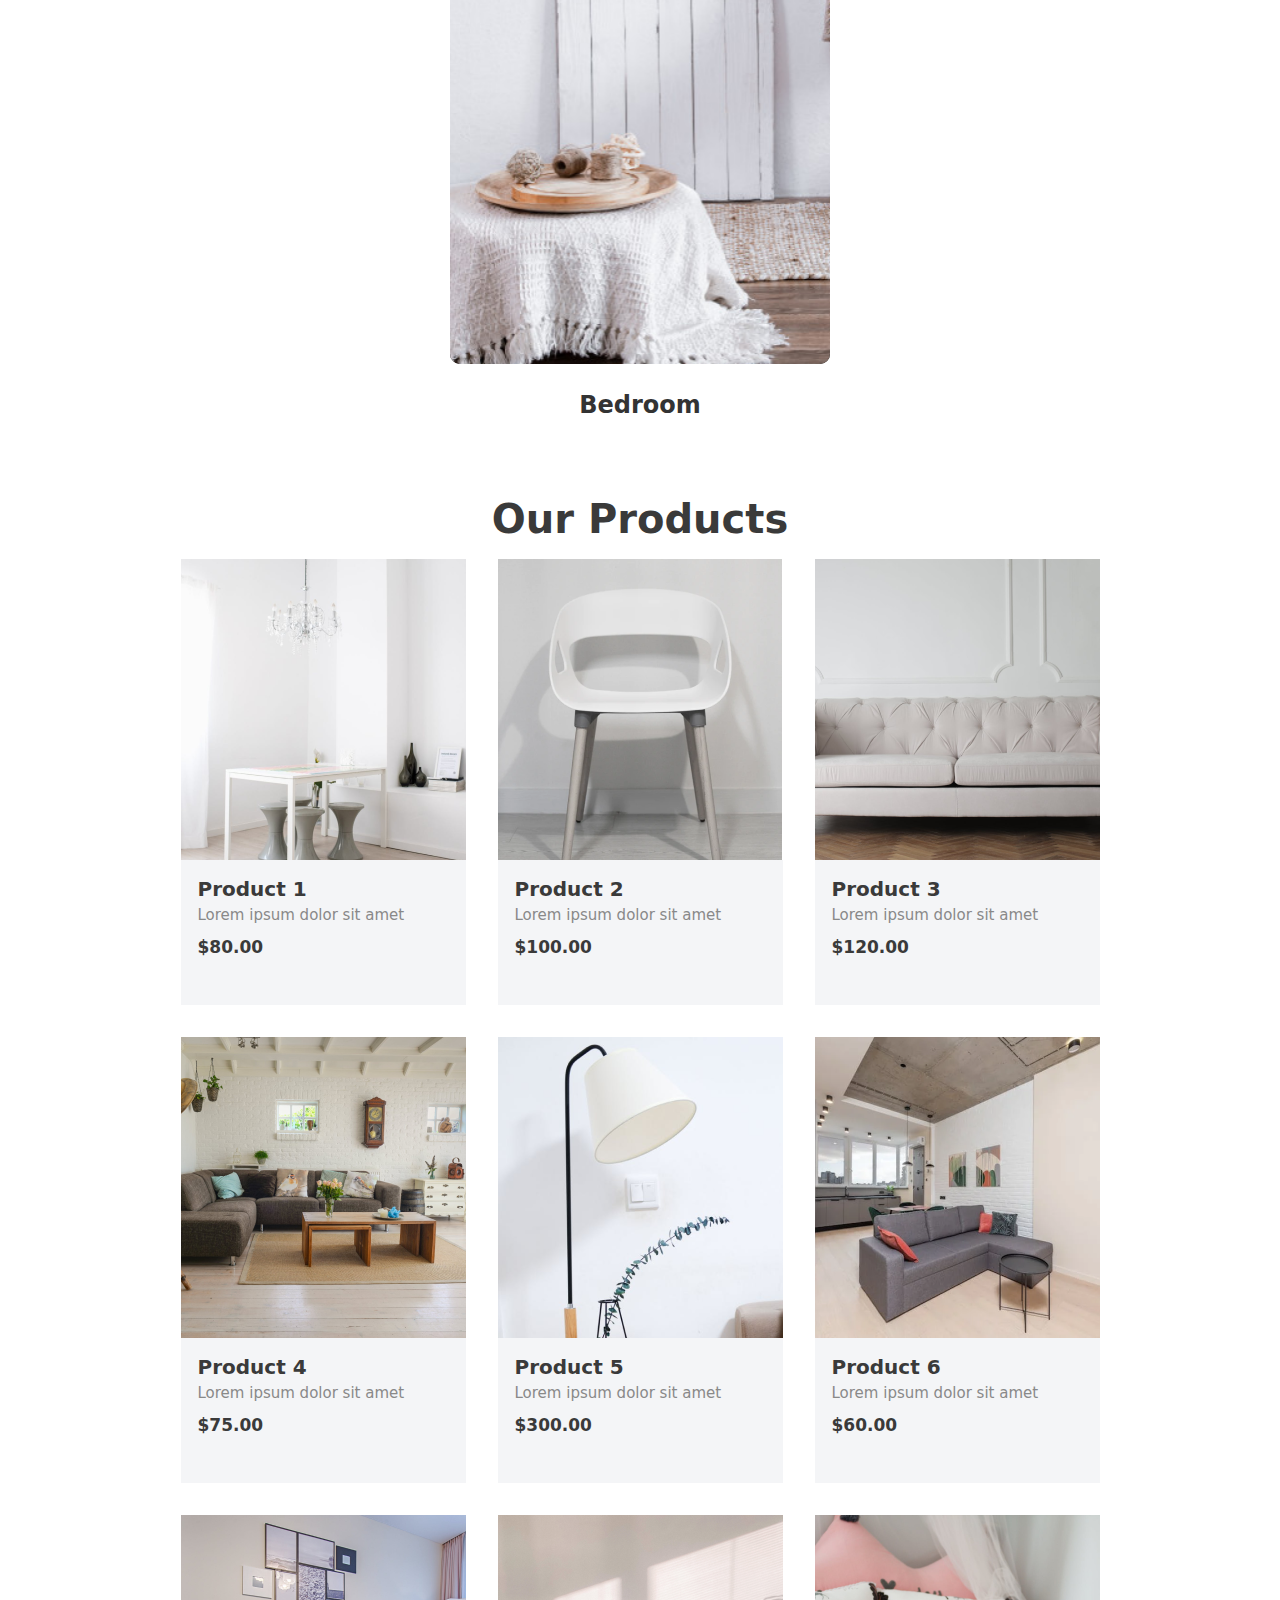
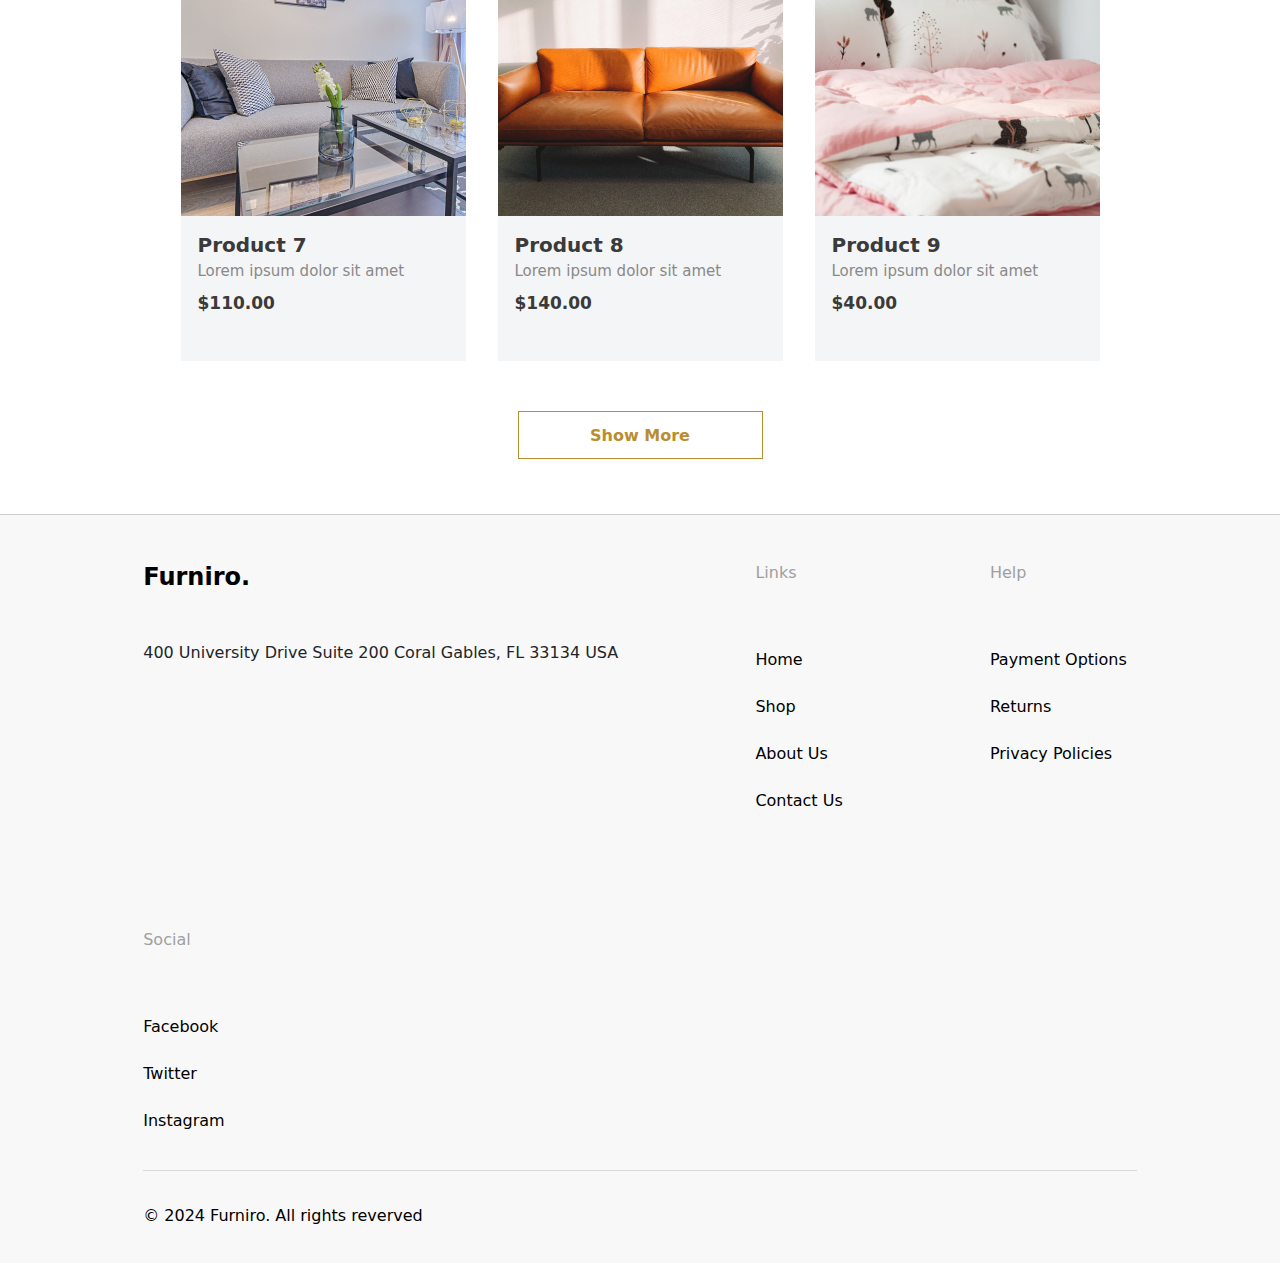
==== commit 0ce052f0: "add new footer and section products" ====
--- a/index.html
+++ b/index.html
@@ -22,10 +22,10 @@
             </div>
             <nav>
                 <ul>
-                    <li><a href="#">Home</a></li>
-                    <li><a href="#">Shop</a></li>
-                    <li><a href="#">About</a></li>
-                    <li><a href="#">Contact</a></li>
+                    <li><a href="index.html">Home</a></li>
+                    <li><a href="shop.html">Shop</a></li>
+                    <li><a href="about.html">About</a></li>
+                    <li><a href="contact.html">Contact</a></li>
                 </ul>
             </nav>
             <div class="icons">
@@ -62,7 +62,8 @@
     </header>
     <main>
         <div class="contain">
-            <div id="carouselExampleIndicators" class="carousel slide" style="width: 100%;" data-bs-ride="carousel" data-bs-interval="3000">
+            <div id="carouselExampleIndicators" class="carousel slide" style="width: 100%;" data-bs-ride="carousel"
+                data-bs-interval="3000">
                 <div class="carousel-indicators">
                     <button type="button" data-bs-target="#carouselExampleIndicators" data-bs-slide-to="0"
                         class="active" aria-current="true" aria-label="Slide 1"></button>
@@ -77,8 +78,9 @@
                             <div class="banner-content-home">
                                 <h1>New Arrivals</h1>
                                 <h2>Discover Our New Collection</h2>
-                                <p>Elevate your space with our exquisite furniture pieces crafted for comfort and style.</p>
-                                <a href="#" class="btn-content-home">BUY NOW</a>
+                                <p>Elevate your space with our exquisite furniture pieces crafted for comfort and style.
+                                </p>
+                                <a href="shop.html" class="btn-content-home">BUY NOW</a>
                             </div>
                         </div>
                     </div>
@@ -87,19 +89,21 @@
                             <div class="banner-content-home">
                                 <h1>Welcome to Our Furniture Wonderland</h1>
                                 <h2>Explore Our Latest Designs</h2>
-                                <p>Experience comfort and style like never before. Let us redefine your living space.</p>
+                                <p>Experience comfort and style like never before. Let us redefine your living space.
+                                </p>
                             </div>
                         </div>
                     </div>
                     <div class="carousel-item">
                         <div class="content-home custom-image-slide3 orientation-center">
                             <div class="banner-content-home center-text">
-                                <p>"Design is the soul of any space, and furniture is the brush that turns it into a masterpiece."</p>
+                                <p>"Design is the soul of any space, and furniture is the brush that turns it into a
+                                    masterpiece."</p>
                             </div>
                         </div>
                     </div>
                 </div>
-                
+
             </div>
             <div class="content-options">
                 <h2>Browse The Range</h2>
@@ -213,7 +217,7 @@
                         </div>
                     </div>
                 </div>
-                <a href="#" class="btn-view-product">Show More</a>
+                <a href="shop.html" class="btn-view-product">Show More</a>
             </div>
             <!---
             <div class="section-inspiration">
@@ -225,7 +229,35 @@
         </div>
     </main>
     <footer>
-        <p>&copy; 2024 Furniro. All rights reserved.</p>
+        <div class="footer-up">
+            <div class="content-footer-logo">
+                <h3>Furniro.</h3>
+                <p>400 University Drive Suite 200 Coral Gables,
+                    FL 33134 USA</p>
+            </div>
+            <div class="content-footer-links">
+                <h5>Links</h5>
+                <a href="index.html">Home</a>
+                <a href="shop.html">Shop</a>
+                <a href="about.html">About Us</a>
+                <a href="contact.html">Contact Us</a>
+            </div>
+            <div class="content-footer-links">
+                <h5>Help</h5>
+                <a href="#">Payment Options</a>
+                <a href="#">Returns</a>
+                <a href="#">Privacy Policies</a>
+            </div>
+            <div class="content-footer-links">
+                <h5>Social</h5>
+                <a href="#">Facebook</a>
+                <a href="#">Twitter</a>
+                <a href="#">Instagram</a>
+            </div>
+        </div>
+        <div class="footer-down">
+            <p>© 2024 Furniro. All rights reverved</p>
+        </div>
     </footer>
 </body>
 
--- a/style.css
+++ b/style.css
@@ -254,18 +254,20 @@
 .product {
     width: 285px;
     height: 446px;
+    display: flex;
+    flex-direction: column;
+    align-items: center;
+    gap: 0px;
 }
 
 .image-product {
     width: 285px;
     height: 301px;
-    flex-shrink: 0;
 }
 
 .content-product {
     width: 285px;
     height: 145px;
-    flex-shrink: 0;
     background: var(--Color-Light-BG, #F4F5F7);
     padding: 17px;
     box-sizing: border-box;
@@ -341,10 +343,82 @@
 /* footer */
 
 footer {
-    background-color: #333;
-    padding: 10px 0;
-    text-align: center;
-    color: #f0f0f0;
-    width: 100%;
-    margin-top: 50px;
+    padding: 48px 100px 38px 100px;
+    border-top: 1px solid rgba(0, 0, 0, 0.17);
+    background: #f8f8f8;
+    width: 100%;
+    margin-top: 30px;
+    box-sizing: border-box;
+    display: flex;
+    flex-direction: column;
+    align-items: center;
+}
+
+.footer-up {
+    display: flex;
+    flex-direction: row;
+    align-items: flex-start;
+    gap: 120px;
+    flex-wrap: wrap;
+    justify-content: space-between;
+    width: 92%;
+    margin-bottom: 40px;
+}
+
+.content-footer-logo {
+    display: flex;
+    flex-direction: column;
+    align-items: flex-start;
+    gap: 50px;
+}
+
+.content-footer-logo h3 {
+    color: #000;
+    font-size: 24px;
+    font-weight: 700;
+    line-height: normal;
+    margin: 0;
+}
+
+.content-footer-links {
+    display: flex;
+    flex-direction: column;
+    align-items: flex-start;
+    gap: 28px;
+    margin-right: 10px;
+}
+
+.content-footer-links a {
+    text-decoration: none;
+    color: #000;
+    font-size: 16px;
+    font-weight: 500;
+    line-height: normal;
+}
+
+.content-footer-links a:hover {
+    color: #4b4b4b;
+}
+
+.content-footer-links h5 {
+    color: #9F9F9F;
+    font-size: 16px;
+    font-weight: 500;
+    line-height: normal;
+    margin: 0 0 40px 0;
+}
+
+.footer-down {
+    padding-top: 35px;
+    width: 92%;
+    justify-content: center;
+    border-top: #D9D9D9 1px solid;
+}
+
+.footer-down p {
+    color: #000;
+    font-size: 16px;
+    font-weight: 400;
+    line-height: normal;
+    margin: 0;
 }